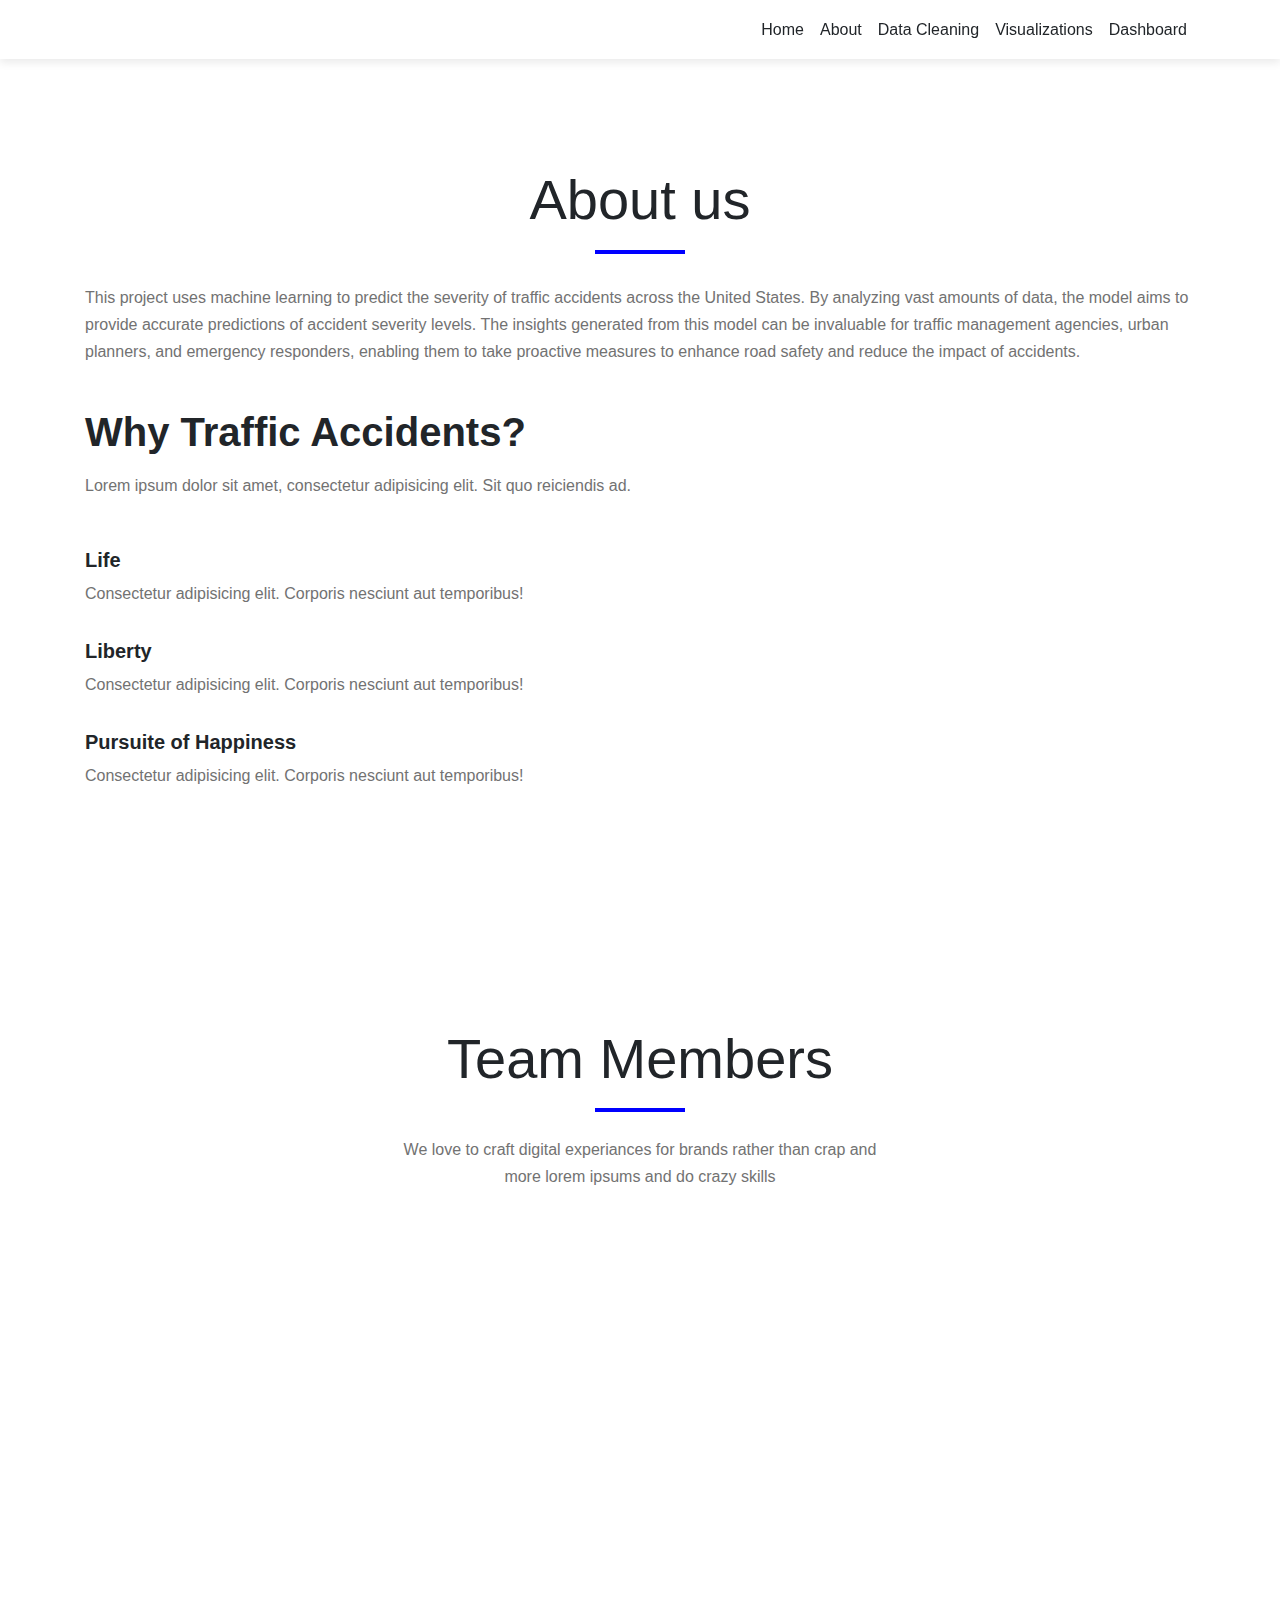
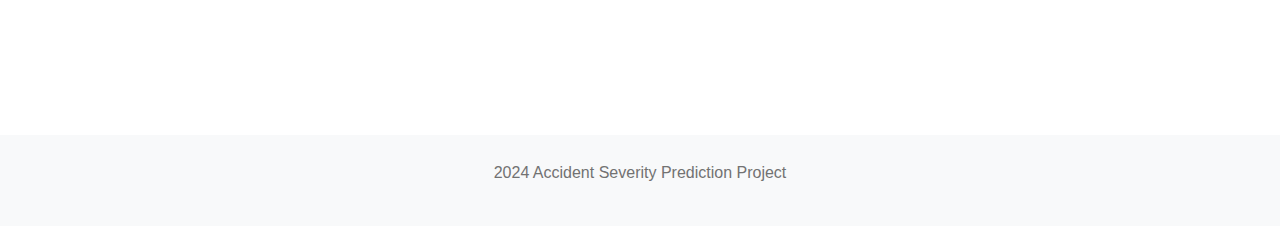
==== road_accidents/about.html @ df97120d "Commiting website to kopano's branch" ====
<!DOCTYPE html>
<html lang="en">
<head>
    <meta charset="UTF-8">
    <meta name="viewport" content="width=device-width, initial-scale=1.0">
    <title>About - Accident Prediction</title>
    <link rel="stylesheet" href="https://stackpath.bootstrapcdn.com/bootstrap/4.5.2/css/bootstrap.min.css">
    <link rel="stylesheet" href="assets/css/styles.css">
    <link href="https://unpkg.com/aos@2.3.1/dist/aos.css" rel="stylesheet">
    <link href="https://api.fontshare.com/v2/css?f[]=clash-display@200,300,400,500,700&display=swap" rel="stylesheet"> 
</head>
<body>
    <!-- NAVBAR -->
    <nav class="navbar navbar-expand-lg bg-white sticky-top" shadow>
        <div class="container">
            <a class="navbar-brand" href="index.html"></a>
            <button class="navbar-toggler" type="button" data-toggle="collapse" data-target="#navbarNav" aria-controls="navbarNav" aria-expanded="false" aria-label="Toggle navigation">
                <span class="navbar-toggler-icon"></span>
            </button>
            <div class="collapse navbar-collapse" id="navbarNav">
                <ul class="navbar-nav ml-auto">
                    <li class="nav-item active">
                        <a class="nav-link" href="index.html">Home</a>
                    </li>
                    <li class="nav-item">
                        <a class="nav-link" href="about.html">About</a>
                    </li>
                    <li class="nav-item">
                        <a class="nav-link" href="data-cleaning.html">Data Cleaning</a>
                    </li>
                    <li class="nav-item">
                        <a class="nav-link" href="visualizations.html">Visualizations</a>
                    </li>
                    <li class="nav-item">
                        <a class="nav-link" href="dashboard.html">Dashboard</a>
                    </li>
                </ul>
            </div>
        </div>
    </nav>
    <br>
    <!-- ABOUT -->
    <section id="about" class="section-padding">
        <div class="container">
            <div class="row">
                <div class="col-12 text-center">
                    <div class="section-title">
                        <h1 class="display-4 fw-semibold">About us</h1>
                        <div class="line"></div>
                    </div>
                </div>
            </div>
            <div class="justify-content-left">
                <p >This project uses machine learning to predict the severity of traffic accidents 
                across the United States. By analyzing vast amounts of data, the model aims to provide accurate predictions of accident severity levels. 
                The insights generated from this model can be invaluable for traffic management agencies, urban planners, 
                and emergency responders, enabling them to take proactive measures to enhance road safety and reduce the impact of accidents. 
                </p>
            </div>
            <br>
               
            
            <div class="row justify-content-between align-items-center">
                <div class="col-lg-10">
                    <h1>Why Traffic Accidents?</h1>
                    <div class="line"></div>
                    <p class="mt-3 mb-4">Lorem ipsum dolor sit amet, consectetur adipisicing elit. Sit quo reiciendis ad.</p>
                    <div class="d-flex pt-4 mb-3">
                        <div class="iconbox me-4">
                            <i class="ri-mail-send-fill"></i>
                        </div>
                        <div>
                            <h5>Life</h5>
                            <p>Consectetur adipisicing elit. Corporis nesciunt aut temporibus!</p>
                        </div>
                    </div>
                    <div class="d-flex mb-3">
                        <div class="iconbox me-4">
                            <i class="ri-user-5-fill"></i>
                        </div>
                        <div>
                            <h5>Liberty</h5>
                            <p>Consectetur adipisicing elit. Corporis nesciunt aut temporibus!</p>
                        </div>
                    </div>
                    <div class="d-flex">
                        <div class="iconbox me-4">
                            <i class="ri-rocket-2-fill"></i>
                        </div>
                        <div>
                            <h5>Pursuite of Happiness</h5>
                            <p>Consectetur adipisicing elit. Corporis nesciunt aut temporibus!</p>
                        </div>
                    </div>
                </div>
            </div>
        </div>
    </section>

    <!-- TEAM -->
    <section id="team" class="section-padding">
        <div class="container">
            <div class="row">
                <div class="col-12 text-center">
                    <div class="section-title">
                        <h1 class="display-4 fw-semibold">Team Members</h1>
                        <div class="line"></div>
                        <p>We love to craft digital experiances for brands rather than crap and more lorem ipsums and do crazy skills</p>
                    </div>
                </div>
            </div>
            <div class="row justify-content-center text-center">
                <div class="col-md-4" data-aos="fade-down" data-aos-delay="150">
                    <div class="team-member image-zoom">
                        <div class="image-zoom-wrapper">
                            <img src="./assets/images/beza.jpg" alt="">
                        </div>
                        <div class="team-member-content">
                            <h4 class="text-white">Jon Doe</h4>
                        </div>
                    </div>
                </div>
                <div class="col-md-4" data-aos="fade-down" data-aos-delay="250">
                    <div class="team-member image-zoom">
                        <div class="image-zoom-wrapper">
                            <img src="./assets/images/kopano.jpg" alt="">
                        </div>
                        <div class="team-member-content">
                            <h4 class="text-white">Jon Doe</h4>
                        </div>
                    </div>
                </div>
        </div>
    </section>


    <!-- FOOTER -->
    <footer class="text-center mt-4 py-4 bg-light">
        <p>2024 Accident Severity Prediction Project</p>
    </footer>

    <!-- Loand AOS library -->
    <script src="https://unpkg.com/aos@2.3.1/dist/aos.js"></script>

    <!-- initialiaze AOS -->
     <script>
        AOS.init();
      </script>
</body>
</html>
---- road_accidents/assets/css/styles.css ----
/* FONTS */
@import url(../css/clash-display.css);

/* VARIABLES */
    :root {
        --c-dark: #212529;
        --c-brand: #4e57d4;
        --c-brand-light: #6970dd;
        --c-brand-rgb: 78, 87, 212;
        --c-body: #727272;
        --font-base: "ClashDisplay", sans-serif;
        --box-shadow: 0px 4px 8px rgba(0,0,0,0.08);
        --transition: all 0.7s ease;
        }

body {
    font-family: 'Clash Display', sans-serif;;
}


/* RESET & HELPERS */
body {
    font-family: var(--font-base);
    line-height: 1.7;
    color: var(--c-body);
}

h1, h2, h3,h4, h5, h6,
.h1, .h2, .h3, .h4, .h5, .h6 {
    font-weight: 600;
    color: var(--c-dark);
}

a {
    text-decoration: none;
    color: var(--c-brand);
    transition: var(--transition);
}

a:hover {
    color: var(--c-brand-light);
}

img {
    max-width: 100%;
    height: auto;
}

.section-padding {
    padding-top: 80px;
    padding-bottom: 140px;
}

.theme-shadow {
    box-shadow: var(--box-shadow);
}

/* IMAGE ZOOM */
.image-zoom {
    position: relative;
    /* overflow: hidden; */
}

.image-zoom-wrapper {
    overflow: hidden;
    position: relative;
}

.image-zoom-wrapper img{
     transition: var(--transition);
}

.image-zoom:hover .image-zoom-wrapper img {
    transform: scale(1.1);
}


/* NAVBAR STYLING*/

.navbar{
    box-shadow: var(--box-shadow);
}

.navbar-nav .nav-link{
    font-weight: 500;
    color: var(--c-dark);
}

.nav-link:hover{
    color: var(--c-brand); 

}

.navbar-nav .nav-link.active {
    color: var(--c-brand);
}

/* HERO */
#hero {
    position: relative;
    min-height: 100vh;
    background: url('../images/hero-1.jpg') no-repeat center center;
    background-size: cover;
    padding-top: 60px;
}

#hero::before {
    content: "";
    position: absolute;
    top: 0;
    left: 0;
    width: 100%;
    height: 100%;
    background-color: rgba(0, 0, 0, 0.7); /* 40% opacity */
    z-index: 1;
}

#hero .container {
    position: relative;
    z-index: 2;
}


/* SECTION TITLE */
.section-title {
    margin-bottom: 30px;
}

.section-title .line {
    width: 90px;
    height: 4px;
    background-color: blue;
    margin: 16px auto 24px auto;
}

.section-title p {
    max-width: 500px;
    margin-left: auto;
    margin-right: auto;
}

/* TEAM */
.team-member {
    position: relative;
}

.team-member-content {
    background-color: var(--c-brand-light);
    position: absolute;
    bottom: -24px;
    left: 50%;
    width: calc(100% - 70px);
    transform: translateX(-50%);
    padding: -10px;
    transition: var(--transition);
    opacity: 0;
}


.team-member:hover .team-member-content {
    opacity: 1;
    bottom: 0;
}


/*image hover zoom - w3bits.com*/
.img-hover-zoom {
    height: 510px;
    width: 490px;
    overflow: hidden;
  }
  
  /* [2] Transition property for smooth transformation of images */
  .img-hover-zoom img {
    transition: transform .5s ease;
  }
  
  /* [3] Finally, transforming the image when container gets hovered */
  .img-hover-zoom:hover img {
    transform: scale(1.05);
  }


  /* Footer */
footer {
    background-color: #f8f9fa;
    padding: 20px 0;
    text-align: center;
}
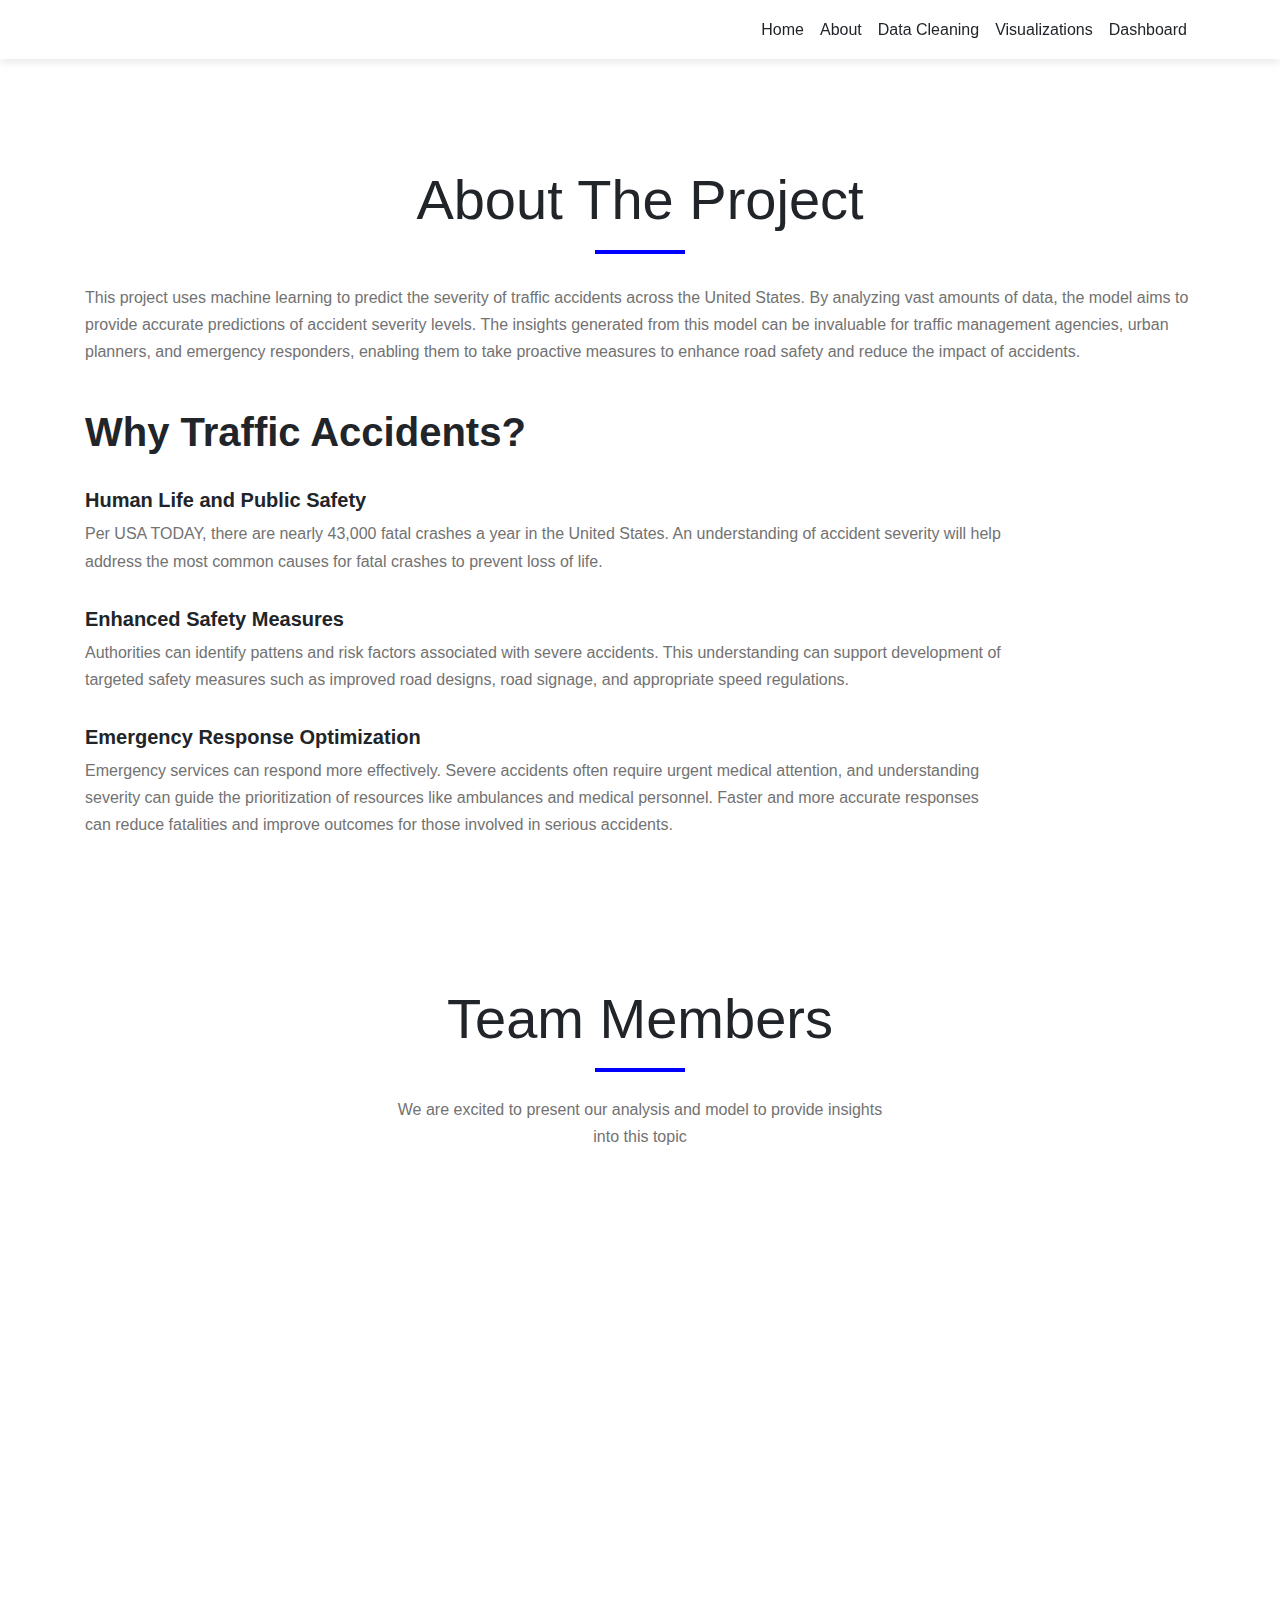
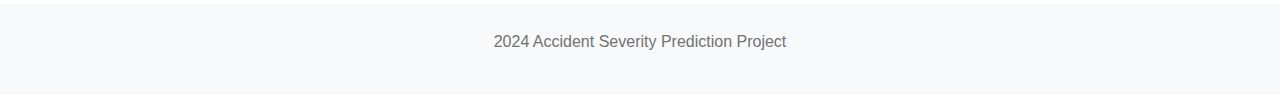
==== commit fb8917bd: "changes" ====
--- a/road_accidents/about.html
+++ b/road_accidents/about.html
@@ -45,7 +45,7 @@
             <div class="row">
                 <div class="col-12 text-center">
                     <div class="section-title">
-                        <h1 class="display-4 fw-semibold">About us</h1>
+                        <h1 class="display-4 fw-semibold">About The Project</h1>
                         <div class="line"></div>
                     </div>
                 </div>
@@ -60,36 +60,30 @@
             <br>
                
             
-            <div class="row justify-content-between align-items-center">
+            <div class="row justify-content-left">
                 <div class="col-lg-10">
                     <h1>Why Traffic Accidents?</h1>
-                    <div class="line"></div>
-                    <p class="mt-3 mb-4">Lorem ipsum dolor sit amet, consectetur adipisicing elit. Sit quo reiciendis ad.</p>
                     <div class="d-flex pt-4 mb-3">
-                        <div class="iconbox me-4">
-                            <i class="ri-mail-send-fill"></i>
-                        </div>
                         <div>
-                            <h5>Life</h5>
-                            <p>Consectetur adipisicing elit. Corporis nesciunt aut temporibus!</p>
+                            <h5>Human Life and Public Safety</h5>
+                            <p>Per USA TODAY, there are nearly 43,000 fatal crashes a year in the United States. An understanding of accident severity will help address the most
+                                common causes for fatal crashes to prevent loss of life. </p>
                         </div>
                     </div>
                     <div class="d-flex mb-3">
-                        <div class="iconbox me-4">
-                            <i class="ri-user-5-fill"></i>
-                        </div>
                         <div>
-                            <h5>Liberty</h5>
-                            <p>Consectetur adipisicing elit. Corporis nesciunt aut temporibus!</p>
+                            <h5>Enhanced Safety Measures</h5>
+                            <p>Authorities can identify pattens and risk factors associated with severe accidents. This understanding can support 
+                                development of targeted safety measures such as improved road designs, road signage, and appropriate speed regulations. 
+                            </p>
                         </div>
                     </div>
                     <div class="d-flex">
-                        <div class="iconbox me-4">
-                            <i class="ri-rocket-2-fill"></i>
-                        </div>
                         <div>
-                            <h5>Pursuite of Happiness</h5>
-                            <p>Consectetur adipisicing elit. Corporis nesciunt aut temporibus!</p>
+                            <h5>Emergency Response Optimization</h5>
+                            <p>Emergency services can respond more effectively. Severe accidents often require urgent medical attention, 
+                                and understanding severity can guide the prioritization of resources like ambulances and medical personnel. Faster and more accurate responses 
+                                can reduce fatalities and improve outcomes for those involved in serious accidents.</p>
                         </div>
                     </div>
                 </div>
@@ -105,7 +99,7 @@
                     <div class="section-title">
                         <h1 class="display-4 fw-semibold">Team Members</h1>
                         <div class="line"></div>
-                        <p>We love to craft digital experiances for brands rather than crap and more lorem ipsums and do crazy skills</p>
+                        <p>We are excited to present our analysis and model to provide insights into this topic</p>
                     </div>
                 </div>
             </div>
--- a/road_accidents/assets/css/styles.css
+++ b/road_accidents/assets/css/styles.css
@@ -48,7 +48,7 @@
 
 .section-padding {
     padding-top: 80px;
-    padding-bottom: 140px;
+    padding-bottom: 50px;
 }
 
 .theme-shadow {
